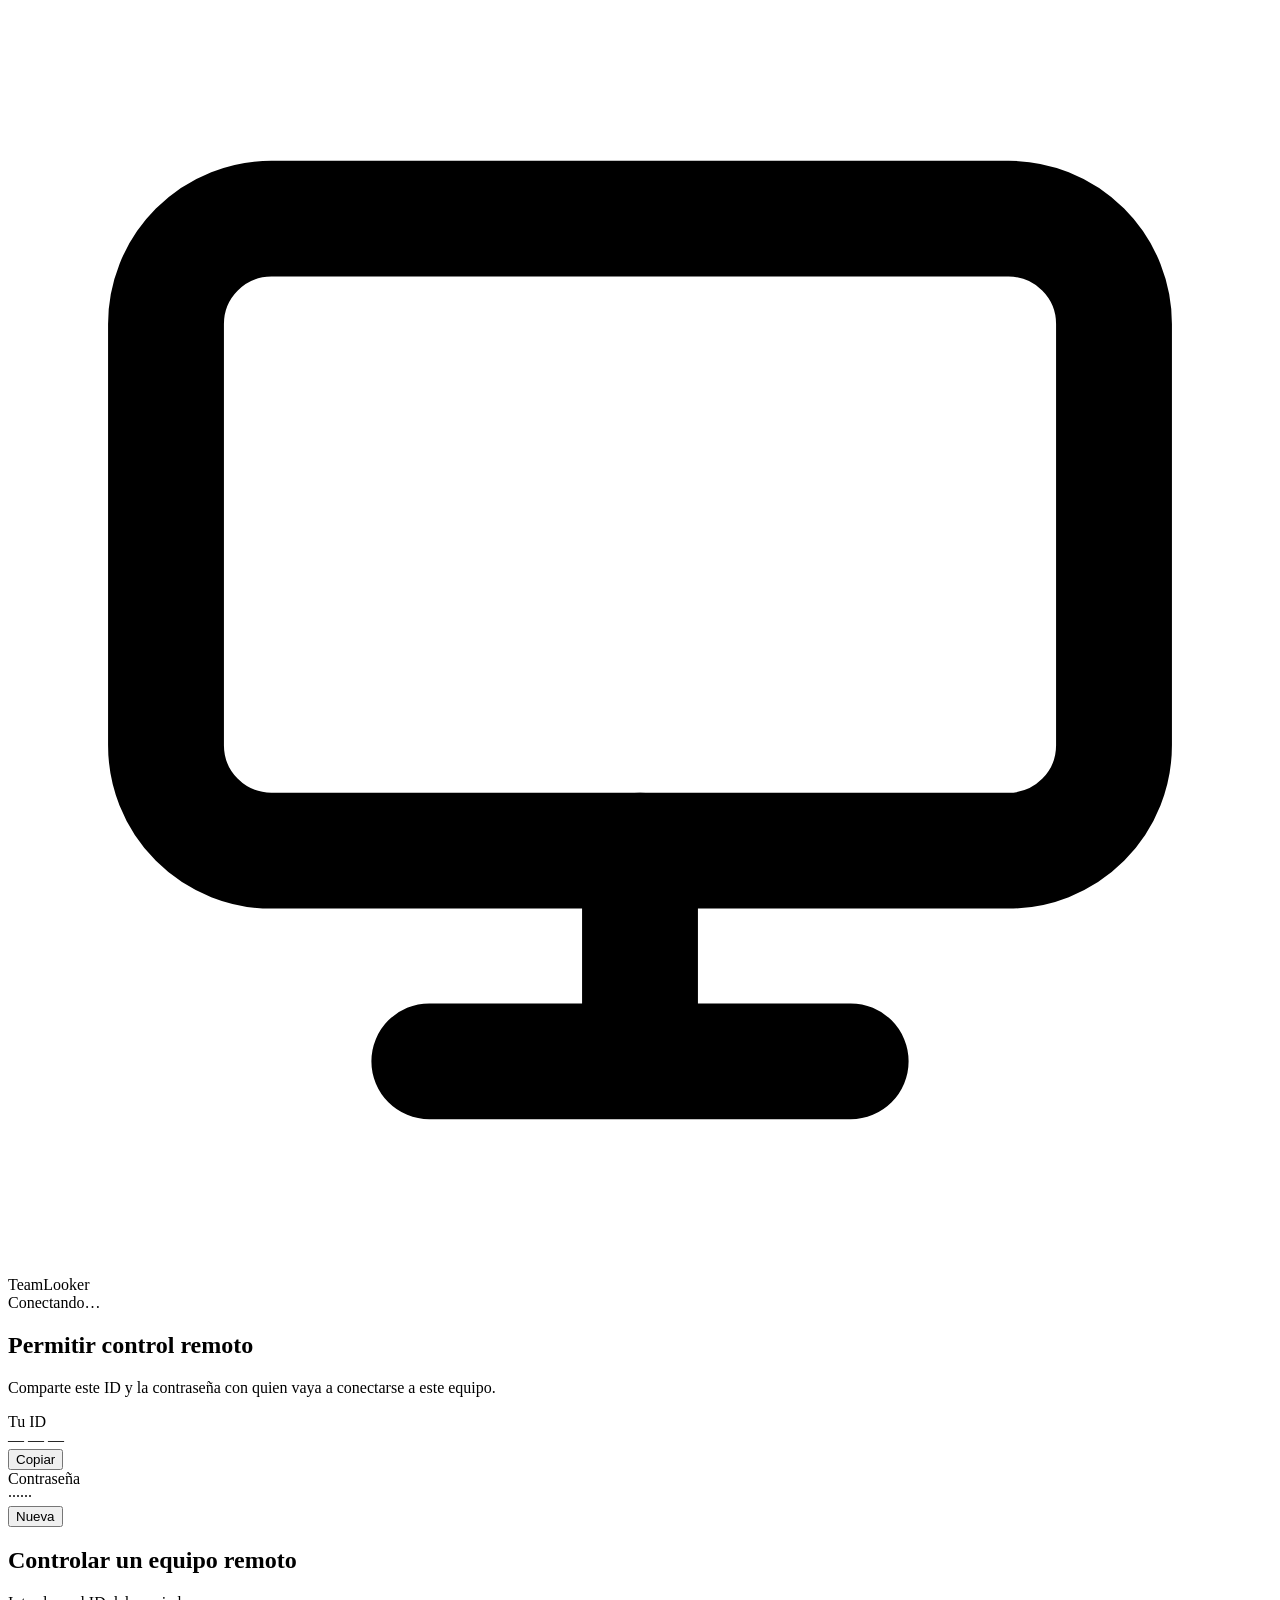
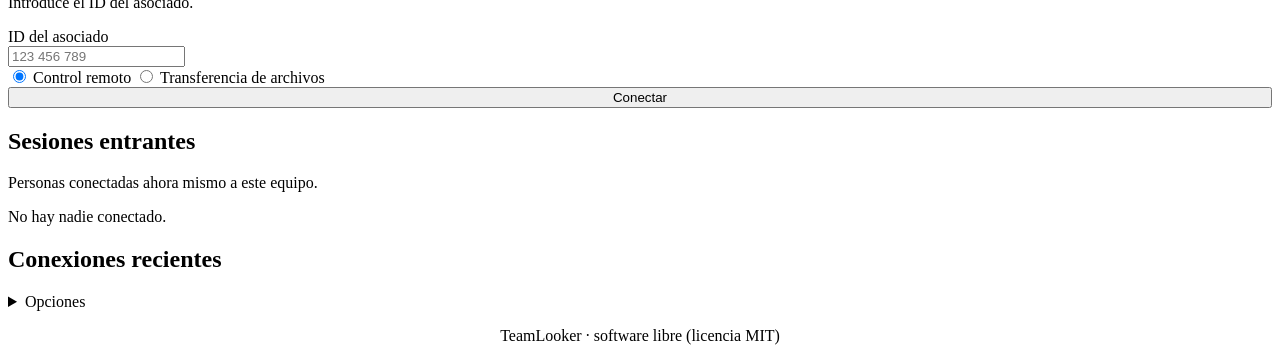
==== teamlooker/ui/static/index.html @ c8b78438 "TeamLooker: open-source remote desktop (TeamViewer-like) - Relay/broker server: Ed25519-proven 9-dig" ====
<!doctype html>
<html lang="es">
<head>
<meta charset="utf-8">
<meta name="viewport" content="width=device-width, initial-scale=1">
<title>TeamLooker</title>
<link rel="icon" href="/static/icon.svg" type="image/svg+xml">
<link rel="stylesheet" href="/static/style.css">
</head>
<body>
<header class="topbar">
  <div class="brand">
    <span class="brand-mark"><svg viewBox="0 0 24 24" fill="none" stroke="currentColor" stroke-width="2.2" stroke-linecap="round" stroke-linejoin="round"><rect x="3" y="4" width="18" height="12" rx="2"/><path d="M8 20h8M12 16v4"/></svg></span>
    TeamLooker
  </div>
  <div class="spacer"></div>
  <div class="status"><span class="dot" id="status-dot"></span><span id="status-text">Conectando…</span></div>
</header>

<main class="home">
  <section class="cards">
    <div class="card">
      <h2>Permitir control remoto</h2>
      <p class="subtitle">Comparte este ID y la contraseña con quien vaya a conectarse a este equipo.</p>
      <div class="field-label">Tu ID</div>
      <div class="value-row">
        <div class="big-value" id="my-id">— — —</div>
        <button class="icon" id="copy-id" title="Copiar ID">Copiar</button>
      </div>
      <div class="field-label">Contraseña</div>
      <div class="value-row">
        <div class="big-value" id="my-password">······</div>
        <button class="icon" id="new-password" title="Generar una contraseña nueva">Nueva</button>
      </div>
      <p class="small muted" id="unattended-note"></p>
    </div>

    <div class="card">
      <h2>Controlar un equipo remoto</h2>
      <p class="subtitle">Introduce el ID del asociado.</p>
      <form id="connect-form" autocomplete="off">
        <div class="field-label">ID del asociado</div>
        <input type="text" class="partner-input" id="partner-id" inputmode="numeric" placeholder="123 456 789" maxlength="11" required>
        <div class="mode">
          <label class="check"><input type="radio" name="mode" value="control" checked> Control remoto</label>
          <label class="check"><input type="radio" name="mode" value="files"> Transferencia de archivos</label>
        </div>
        <button type="submit" class="primary" style="width:100%">Conectar</button>
      </form>
    </div>
  </section>

  <section class="card" id="sessions-card">
    <h2>Sesiones entrantes</h2>
    <p class="subtitle">Personas conectadas ahora mismo a este equipo.</p>
    <div id="sessions"><div class="empty">No hay nadie conectado.</div></div>
  </section>

  <section class="card">
    <h2>Conexiones recientes</h2>
    <div class="list" id="recent"></div>
  </section>

  <section class="card">
    <details class="settings" id="settings">
      <summary>Opciones</summary>
      <div class="settings-grid">
        <div>
          <h3>Servidor de conexión</h3>
          <p class="small muted">Dirección del relay (<code>host:puerto</code> o <code>tls://host:puerto</code>). Todo el tráfico va cifrado de extremo a extremo: el servidor no puede verlo.</p>
          <form class="row" id="relay-form">
            <input type="text" id="relay" required>
            <button type="submit">Guardar</button>
          </form>
          <h3 style="margin-top:14px">Nombre de este equipo</h3>
          <form class="row" id="name-form">
            <input type="text" id="device-name" maxlength="64">
            <button type="submit">Guardar</button>
          </form>
        </div>
        <div>
          <h3>Permisos para quien se conecte</h3>
          <label class="check"><input type="checkbox" data-perm="control"> Controlar ratón y teclado</label>
          <label class="check"><input type="checkbox" data-perm="files"> Acceder y transferir archivos</label>
          <label class="check"><input type="checkbox" data-perm="clipboard"> Sincronizar portapapeles</label>
          <p class="small muted">Sin «controlar», las sesiones entrantes solo pueden ver la pantalla.</p>
        </div>
        <div>
          <h3>Acceso desatendido</h3>
          <p class="small muted">Una contraseña permanente permite conectarse a este equipo sin que nadie esté delante. Se guarda solo un verificador SRP, nunca la contraseña.</p>
          <form class="row" id="permanent-form">
            <input type="password" id="permanent" placeholder="Mínimo 8 caracteres" autocomplete="new-password">
            <button type="submit">Guardar</button>
          </form>
          <button type="button" class="danger" id="permanent-clear" style="margin-top:8px">Desactivar acceso desatendido</button>
        </div>
      </div>
    </details>
  </section>
  <p class="small muted" style="text-align:center">TeamLooker <span id="version"></span> · software libre (licencia MIT)</p>
</main>
<div id="toasts"></div>
<template id="session-tpl">
  <div class="session">
    <div class="row">
      <div class="grow">
        <div class="title"></div>
        <div class="small muted meta"></div>
      </div>
      <button class="danger solid disconnect">Desconectar</button>
    </div>
    <div class="chat-log"></div>
    <form class="row chat-form">
      <input type="text" placeholder="Escribe un mensaje…" maxlength="4000">
      <button type="submit">Enviar</button>
    </form>
  </div>
</template>
<script src="/static/common.js"></script>
<script src="/static/main.js"></script>
</body>
</html>
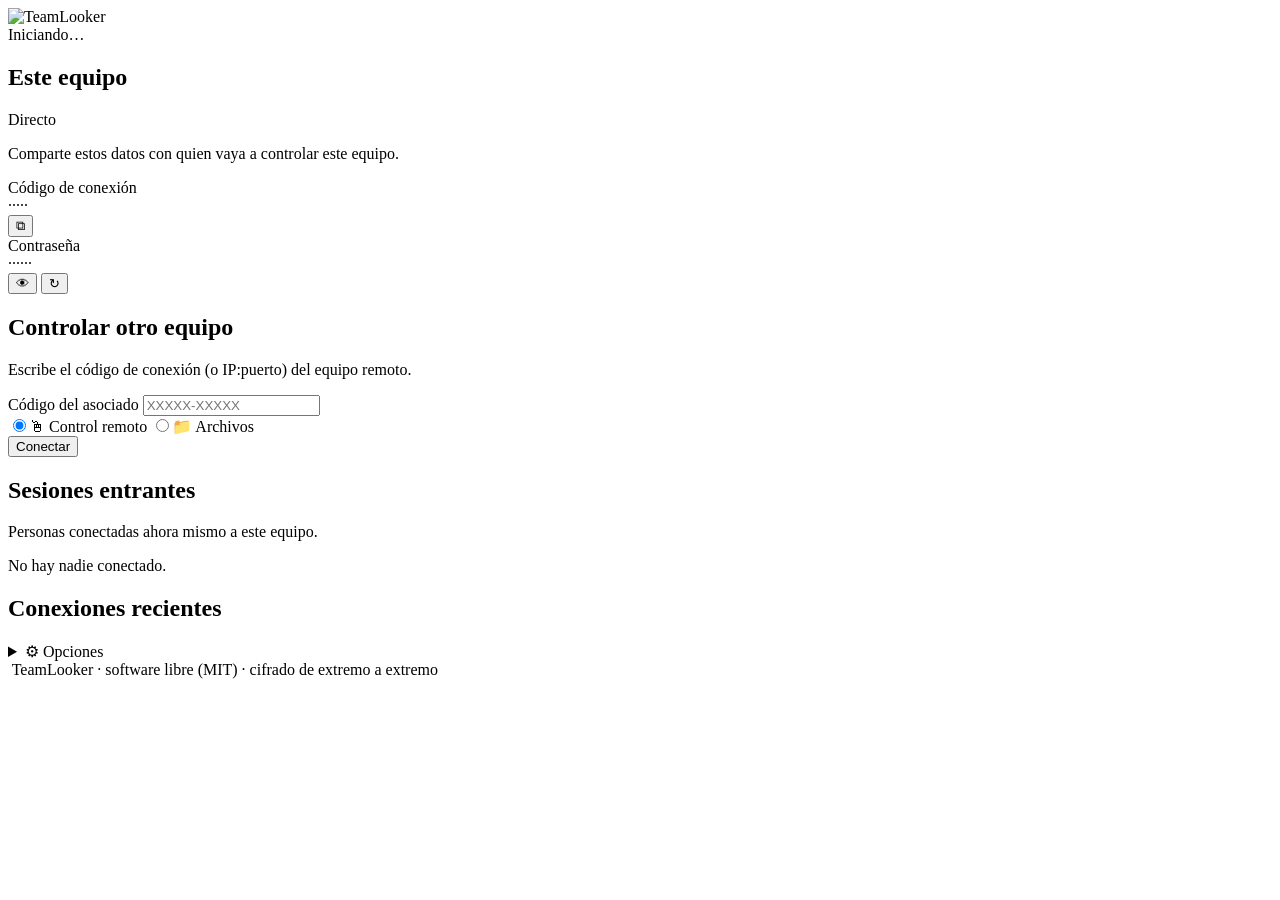
==== commit 4014fbd6: "Conexión directa P2P (sin servidor), nueva interfaz, logo y empaquetado .exe Conexión directa entre " ====
--- a/teamlooker/ui/static/index.html
+++ b/teamlooker/ui/static/index.html
@@ -4,79 +4,112 @@
 <meta charset="utf-8">
 <meta name="viewport" content="width=device-width, initial-scale=1">
 <title>TeamLooker</title>
-<link rel="icon" href="/static/icon.svg" type="image/svg+xml">
+<link rel="icon" href="/static/favicon.ico" sizes="any">
+<link rel="icon" href="/static/logo.svg" type="image/svg+xml">
+<link rel="apple-touch-icon" href="/static/apple-touch-icon.png">
 <link rel="stylesheet" href="/static/style.css">
 </head>
-<body>
+<body class="home">
 <header class="topbar">
-  <div class="brand">
-    <span class="brand-mark"><svg viewBox="0 0 24 24" fill="none" stroke="currentColor" stroke-width="2.2" stroke-linecap="round" stroke-linejoin="round"><rect x="3" y="4" width="18" height="12" rx="2"/><path d="M8 20h8M12 16v4"/></svg></span>
-    TeamLooker
+  <img class="wordmark" src="/static/wordmark.svg" alt="TeamLooker" height="34">
+  <div class="spacer"></div>
+  <div class="status" id="status" title="">
+    <span class="dot" id="status-dot"></span><span id="status-text">Iniciando…</span>
   </div>
-  <div class="spacer"></div>
-  <div class="status"><span class="dot" id="status-dot"></span><span id="status-text">Conectando…</span></div>
 </header>
 
-<main class="home">
-  <section class="cards">
-    <div class="card">
-      <h2>Permitir control remoto</h2>
-      <p class="subtitle">Comparte este ID y la contraseña con quien vaya a conectarse a este equipo.</p>
-      <div class="field-label">Tu ID</div>
-      <div class="value-row">
-        <div class="big-value" id="my-id">— — —</div>
-        <button class="icon" id="copy-id" title="Copiar ID">Copiar</button>
+<main class="home-main">
+  <section class="hero">
+    <!-- This computer -->
+    <div class="card hero-card">
+      <div class="card-head">
+        <h2>Este equipo</h2>
+        <span class="badge" id="mode-badge">Directo</span>
       </div>
-      <div class="field-label">Contraseña</div>
-      <div class="value-row">
-        <div class="big-value" id="my-password">······</div>
-        <button class="icon" id="new-password" title="Generar una contraseña nueva">Nueva</button>
+      <p class="subtitle" id="share-hint">Comparte estos datos con quien vaya a controlar este equipo.</p>
+
+      <div class="credential" id="code-block">
+        <span class="field-label">Código de conexión</span>
+        <div class="value-row">
+          <div class="code-value" id="my-code">·····</div>
+          <button class="icon copy" id="copy-code" title="Copiar código">⧉</button>
+        </div>
+        <div class="address-list" id="address-list"></div>
+      </div>
+
+      <div class="credential" id="id-block" hidden>
+        <span class="field-label">Tu ID</span>
+        <div class="value-row">
+          <div class="code-value" id="my-id">— — —</div>
+          <button class="icon copy" id="copy-id" title="Copiar ID">⧉</button>
+        </div>
+      </div>
+
+      <div class="credential">
+        <span class="field-label">Contraseña</span>
+        <div class="value-row">
+          <div class="code-value password" id="my-password">······</div>
+          <button class="icon" id="toggle-password" title="Mostrar/ocultar">👁</button>
+          <button class="icon" id="new-password" title="Generar contraseña nueva">↻</button>
+        </div>
       </div>
       <p class="small muted" id="unattended-note"></p>
     </div>
 
-    <div class="card">
-      <h2>Controlar un equipo remoto</h2>
-      <p class="subtitle">Introduce el ID del asociado.</p>
+    <!-- Control a remote computer -->
+    <div class="card hero-card accent">
+      <div class="card-head"><h2>Controlar otro equipo</h2></div>
+      <p class="subtitle" id="connect-hint">Escribe el código de conexión (o IP:puerto) del equipo remoto.</p>
       <form id="connect-form" autocomplete="off">
-        <div class="field-label">ID del asociado</div>
-        <input type="text" class="partner-input" id="partner-id" inputmode="numeric" placeholder="123 456 789" maxlength="11" required>
-        <div class="mode">
-          <label class="check"><input type="radio" name="mode" value="control" checked> Control remoto</label>
-          <label class="check"><input type="radio" name="mode" value="files"> Transferencia de archivos</label>
+        <span class="field-label" id="target-label">Código del asociado</span>
+        <input type="text" class="target-input" id="target" placeholder="XXXXX-XXXXX" autocomplete="off" required>
+        <div class="segmented" role="tablist">
+          <label class="seg"><input type="radio" name="mode" value="control" checked><span>🖱 Control remoto</span></label>
+          <label class="seg"><input type="radio" name="mode" value="files"><span>📁 Archivos</span></label>
         </div>
-        <button type="submit" class="primary" style="width:100%">Conectar</button>
+        <button type="submit" class="primary big" id="connect-btn">Conectar</button>
       </form>
     </div>
   </section>
 
   <section class="card" id="sessions-card">
-    <h2>Sesiones entrantes</h2>
+    <div class="card-head"><h2>Sesiones entrantes</h2></div>
     <p class="subtitle">Personas conectadas ahora mismo a este equipo.</p>
     <div id="sessions"><div class="empty">No hay nadie conectado.</div></div>
   </section>
 
   <section class="card">
-    <h2>Conexiones recientes</h2>
+    <div class="card-head"><h2>Conexiones recientes</h2></div>
     <div class="list" id="recent"></div>
   </section>
 
   <section class="card">
     <details class="settings" id="settings">
-      <summary>Opciones</summary>
+      <summary>⚙ Opciones</summary>
       <div class="settings-grid">
         <div>
-          <h3>Servidor de conexión</h3>
-          <p class="small muted">Dirección del relay (<code>host:puerto</code> o <code>tls://host:puerto</code>). Todo el tráfico va cifrado de extremo a extremo: el servidor no puede verlo.</p>
-          <form class="row" id="relay-form">
-            <input type="text" id="relay" required>
-            <button type="submit">Guardar</button>
-          </form>
-          <h3 style="margin-top:14px">Nombre de este equipo</h3>
-          <form class="row" id="name-form">
-            <input type="text" id="device-name" maxlength="64">
-            <button type="submit">Guardar</button>
-          </form>
+          <h3>Modo de conexión</h3>
+          <div class="segmented full" id="mode-switch">
+            <label class="seg"><input type="radio" name="conn-mode" value="direct"><span>Directo (sin servidor)</span></label>
+            <label class="seg"><input type="radio" name="conn-mode" value="relay"><span>Servidor propio</span></label>
+          </div>
+          <div id="direct-settings">
+            <div class="field-label">Puerto de escucha</div>
+            <form class="row" id="port-form">
+              <input type="number" id="direct-port" min="1" max="65535">
+              <button type="submit">Guardar</button>
+            </form>
+            <label class="check" style="margin-top:8px"><input type="checkbox" id="upnp"> Abrir el puerto automáticamente (UPnP/NAT-PMP)</label>
+            <p class="small muted">Para conectar entre redes distintas, el router debe permitir UPnP o abrir este puerto manualmente. En la misma red local funciona sin configurar nada.</p>
+          </div>
+          <div id="relay-settings" hidden>
+            <div class="field-label">Servidor relay</div>
+            <form class="row" id="relay-form">
+              <input type="text" id="relay" placeholder="host:puerto o tls://host:puerto">
+              <button type="submit">Guardar</button>
+            </form>
+            <p class="small muted">Todo el tráfico va cifrado de extremo a extremo: el servidor no puede verlo.</p>
+          </div>
         </div>
         <div>
           <h3>Permisos para quien se conecte</h3>
@@ -84,10 +117,15 @@
           <label class="check"><input type="checkbox" data-perm="files"> Acceder y transferir archivos</label>
           <label class="check"><input type="checkbox" data-perm="clipboard"> Sincronizar portapapeles</label>
           <p class="small muted">Sin «controlar», las sesiones entrantes solo pueden ver la pantalla.</p>
+          <h3 style="margin-top:16px">Nombre de este equipo</h3>
+          <form class="row" id="name-form">
+            <input type="text" id="device-name" maxlength="64">
+            <button type="submit">Guardar</button>
+          </form>
         </div>
         <div>
           <h3>Acceso desatendido</h3>
-          <p class="small muted">Una contraseña permanente permite conectarse a este equipo sin que nadie esté delante. Se guarda solo un verificador SRP, nunca la contraseña.</p>
+          <p class="small muted">Una contraseña permanente permite conectarse sin que nadie esté delante. Se guarda solo un verificador SRP, nunca la contraseña.</p>
           <form class="row" id="permanent-form">
             <input type="password" id="permanent" placeholder="Mínimo 8 caracteres" autocomplete="new-password">
             <button type="submit">Guardar</button>
@@ -97,8 +135,11 @@
       </div>
     </details>
   </section>
-  <p class="small muted" style="text-align:center">TeamLooker <span id="version"></span> · software libre (licencia MIT)</p>
+  <footer class="foot">
+    <img src="/static/logo.svg" height="18" alt=""> TeamLooker <span id="version"></span> · software libre (MIT) · cifrado de extremo a extremo
+  </footer>
 </main>
+
 <div id="toasts"></div>
 <template id="session-tpl">
   <div class="session">
